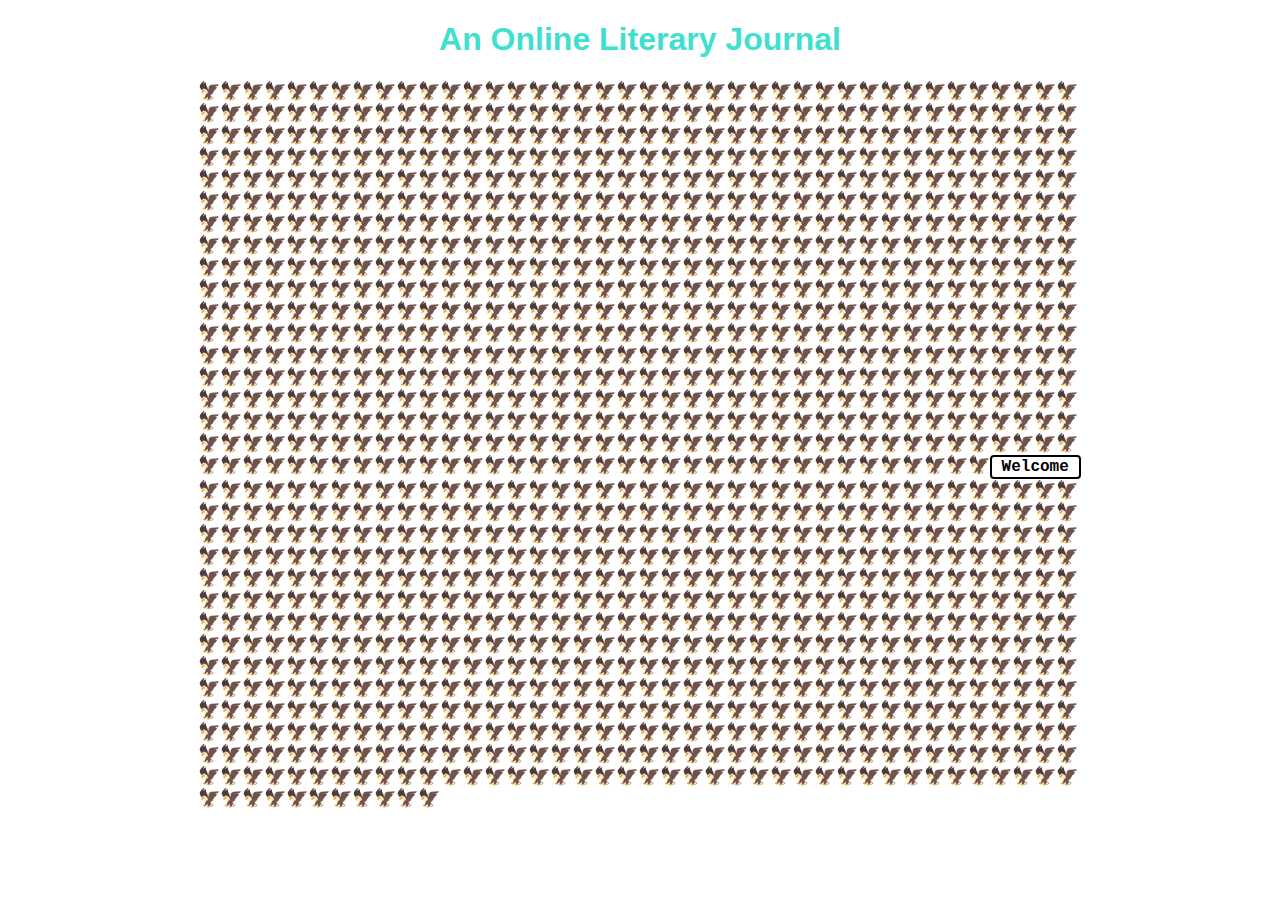
==== index.html @ c566d262 "first commit" ====
<!DOCTYPE html>
<html lang="en">
<head>
    <meta charset="UTF-8">
    <meta http-equiv="X-UA-Compatible" content="IE=edge">
    <meta name="viewport" content="width=device-width, initial-scale=1.0">
    <title>Literally</title>
    <link rel="stylesheet" href="style.css">
    
</head>
<body>
    <h1 class="Home_heading">An Online Literary Journal</h1>
    
    <div container="flex1">
        <div id="spirit"><p>🦅🦅🦅🦅🦅🦅🦅🦅🦅🦅🦅🦅🦅🦅🦅🦅🦅🦅🦅🦅🦅🦅🦅🦅🦅🦅🦅🦅🦅🦅🦅🦅🦅🦅🦅🦅🦅🦅🦅🦅🦅🦅🦅🦅🦅🦅🦅🦅🦅🦅🦅🦅🦅🦅🦅🦅🦅🦅🦅🦅🦅🦅🦅🦅🦅🦅🦅🦅🦅🦅🦅🦅🦅🦅🦅🦅🦅🦅🦅🦅🦅🦅🦅🦅🦅🦅🦅🦅🦅🦅🦅🦅🦅🦅🦅🦅🦅🦅🦅🦅🦅🦅🦅🦅🦅🦅🦅🦅🦅🦅🦅🦅🦅🦅🦅🦅🦅🦅🦅🦅🦅🦅🦅🦅🦅🦅🦅🦅🦅🦅🦅🦅🦅🦅🦅🦅🦅🦅🦅🦅🦅🦅🦅🦅🦅🦅🦅🦅🦅🦅🦅🦅🦅🦅🦅🦅🦅🦅🦅🦅🦅🦅🦅🦅🦅🦅🦅🦅🦅🦅🦅🦅🦅🦅🦅🦅🦅🦅🦅🦅🦅🦅🦅🦅🦅🦅🦅🦅🦅🦅🦅🦅🦅🦅🦅🦅🦅🦅🦅🦅🦅🦅🦅🦅🦅🦅🦅🦅🦅🦅🦅🦅🦅🦅🦅🦅🦅🦅🦅🦅🦅🦅🦅🦅🦅🦅🦅🦅🦅🦅🦅🦅🦅🦅🦅🦅🦅🦅🦅🦅🦅🦅🦅🦅🦅🦅🦅🦅🦅🦅🦅🦅🦅🦅🦅🦅🦅🦅🦅🦅🦅🦅🦅🦅🦅🦅🦅🦅🦅🦅🦅🦅🦅🦅🦅🦅🦅🦅🦅🦅🦅🦅🦅🦅🦅🦅🦅🦅🦅🦅🦅🦅🦅🦅🦅🦅🦅🦅🦅🦅🦅🦅🦅🦅🦅🦅🦅🦅🦅🦅🦅🦅🦅🦅🦅🦅🦅🦅🦅🦅🦅🦅🦅🦅🦅🦅🦅🦅🦅🦅🦅🦅🦅🦅🦅🦅🦅🦅🦅🦅🦅🦅🦅🦅🦅🦅🦅🦅🦅🦅🦅🦅🦅🦅🦅🦅🦅🦅🦅🦅🦅🦅🦅🦅🦅🦅🦅🦅🦅🦅🦅🦅🦅🦅🦅🦅🦅🦅🦅🦅🦅🦅🦅🦅🦅🦅🦅🦅🦅🦅🦅🦅🦅🦅🦅🦅🦅🦅🦅🦅🦅🦅🦅🦅🦅🦅🦅🦅🦅🦅🦅🦅🦅🦅🦅🦅🦅🦅🦅🦅🦅🦅🦅🦅🦅🦅🦅🦅🦅🦅🦅🦅🦅🦅🦅🦅🦅🦅🦅🦅🦅🦅🦅🦅🦅🦅🦅🦅🦅🦅🦅🦅🦅🦅🦅🦅🦅🦅🦅🦅🦅🦅🦅🦅🦅🦅🦅🦅🦅🦅🦅🦅🦅🦅🦅🦅🦅🦅🦅🦅🦅🦅🦅🦅🦅🦅🦅🦅🦅🦅🦅🦅🦅🦅🦅🦅🦅🦅🦅🦅🦅🦅🦅🦅🦅🦅🦅🦅🦅🦅🦅🦅🦅🦅🦅🦅🦅🦅🦅🦅🦅🦅🦅🦅🦅🦅🦅🦅🦅🦅🦅🦅🦅🦅🦅🦅🦅🦅🦅🦅🦅🦅🦅🦅🦅🦅🦅🦅🦅🦅🦅🦅🦅🦅🦅🦅🦅🦅🦅🦅🦅🦅🦅🦅🦅🦅🦅🦅🦅🦅🦅🦅🦅🦅🦅🦅🦅🦅🦅🦅🦅🦅🦅🦅🦅🦅🦅🦅🦅🦅🦅🦅🦅🦅🦅🦅🦅🦅🦅🦅🦅🦅🦅🦅🦅🦅🦅🦅🦅🦅🦅🦅🦅🦅🦅🦅🦅🦅🦅🦅🦅🦅🦅🦅🦅🦅🦅🦅🦅🦅🦅🦅🦅🦅🦅🦅🦅🦅🦅🦅🦅🦅🦅🦅🦅🦅🦅🦅🦅🦅🦅🦅🦅🦅🦅🦅🦅🦅🦅🦅🦅🦅🦅🦅🦅🦅🦅🦅🦅🦅🦅🦅🦅🦅🦅🦅🦅🦅🦅🦅🦅🦅🦅🦅🦅🦅🦅🦅🦅🦅🦅🦅🦅🦅🦅🦅🦅🦅🦅🦅🦅🦅🦅🦅🦅🦅🦅🦅🦅🦅🦅🦅🦅🦅🦅🦅<button id="button1" onclick="promptMe()">Welcome</button>🦅🦅🦅🦅🦅🦅🦅🦅🦅🦅🦅🦅🦅🦅🦅🦅🦅🦅🦅🦅🦅🦅🦅🦅🦅🦅🦅🦅🦅🦅🦅🦅🦅🦅🦅🦅🦅🦅🦅🦅🦅🦅🦅🦅🦅🦅🦅🦅🦅🦅🦅🦅🦅🦅🦅🦅🦅🦅🦅🦅🦅🦅🦅🦅🦅🦅🦅🦅🦅🦅🦅🦅🦅🦅🦅🦅🦅🦅🦅🦅🦅🦅🦅🦅🦅🦅🦅🦅🦅🦅🦅🦅🦅🦅🦅🦅🦅🦅🦅🦅🦅🦅🦅🦅🦅🦅🦅🦅🦅🦅🦅🦅🦅🦅🦅🦅🦅🦅🦅🦅🦅🦅🦅🦅🦅🦅🦅🦅🦅🦅🦅🦅🦅🦅🦅🦅🦅🦅🦅🦅🦅🦅🦅🦅🦅🦅🦅🦅🦅🦅🦅🦅🦅🦅🦅🦅🦅🦅🦅🦅🦅🦅🦅🦅🦅🦅🦅🦅🦅🦅🦅🦅🦅🦅🦅🦅🦅🦅🦅🦅🦅🦅🦅🦅🦅🦅🦅🦅🦅🦅🦅🦅🦅🦅🦅🦅🦅🦅🦅🦅🦅🦅🦅🦅🦅🦅🦅🦅🦅🦅🦅🦅🦅🦅🦅🦅🦅🦅🦅🦅🦅🦅🦅🦅🦅🦅🦅🦅🦅🦅🦅🦅🦅🦅🦅🦅🦅🦅🦅🦅🦅🦅🦅🦅🦅🦅🦅🦅🦅🦅🦅🦅🦅🦅🦅🦅🦅🦅🦅🦅🦅🦅🦅🦅🦅🦅🦅🦅🦅🦅🦅🦅🦅🦅🦅🦅🦅🦅🦅🦅🦅🦅🦅🦅🦅🦅🦅🦅🦅🦅🦅🦅🦅🦅🦅🦅🦅🦅🦅🦅🦅🦅🦅🦅🦅🦅🦅🦅🦅🦅🦅🦅🦅🦅🦅🦅🦅🦅🦅🦅🦅🦅🦅🦅🦅🦅🦅🦅🦅🦅🦅🦅🦅🦅🦅🦅🦅🦅🦅🦅🦅🦅🦅🦅🦅🦅🦅🦅🦅🦅🦅🦅🦅🦅🦅🦅🦅🦅🦅🦅🦅🦅🦅🦅🦅🦅🦅🦅🦅🦅🦅🦅🦅🦅🦅🦅🦅🦅🦅🦅🦅🦅🦅🦅🦅🦅🦅🦅🦅🦅🦅🦅🦅🦅🦅🦅🦅🦅🦅🦅🦅🦅🦅🦅🦅🦅🦅🦅🦅🦅🦅🦅🦅🦅🦅🦅🦅🦅🦅🦅🦅🦅🦅🦅🦅🦅🦅🦅🦅🦅🦅🦅🦅🦅🦅🦅🦅🦅🦅🦅🦅🦅🦅🦅🦅🦅🦅🦅🦅🦅🦅🦅🦅🦅🦅🦅🦅🦅🦅🦅🦅🦅🦅🦅🦅🦅🦅🦅🦅🦅🦅🦅🦅🦅🦅🦅🦅🦅🦅🦅🦅🦅🦅🦅🦅🦅🦅🦅🦅🦅🦅🦅🦅🦅🦅🦅🦅🦅🦅🦅🦅🦅🦅🦅🦅🦅🦅🦅🦅🦅🦅🦅🦅🦅🦅🦅🦅🦅🦅🦅🦅🦅🦅🦅🦅🦅🦅🦅🦅🦅🦅🦅🦅🦅🦅🦅🦅🦅🦅🦅🦅🦅🦅🦅🦅🦅🦅🦅🦅🦅🦅🦅🦅🦅🦅🦅🦅🦅🦅🦅🦅🦅🦅🦅🦅🦅🦅🦅🦅🦅🦅</p></div>
    </div>


    <script src="script.js"></script>
</body>
</html>
---- style.css ----
.flex1 {
   


}

h2 {
    color: turquoise;
    text-align: center;
    font-family: Helvetica, Arial, sans-serif;
    font-weight: 700;
    padding-right: 10px;
}

p {
    text-align: left;
    font-family: Helvetica, Arial, sans-serif;
    margin-left: 15%;
    margin-right: 15%;
    font-size: large;
}

#button1 {
    background-color: white;
    font-family: 'Courier New', Courier, monospace;
    color: turquoise(43, 42, 42);
    font-weight: 700;
    font-size: medium;
    border: none;
    border-radius: 4px;
    padding: 1px 10px;
    text-decoration: none;
    cursor: pointer;
    border: 2px solid black;
    transition-duration: 0.4s;
    
    
}

#button1:hover {
    background-color: turquoise;
    color: white;

}

.home {
    text-align: center;
    padding-top: 5px;
}

.Home_heading {
    color: turquoise;
    text-align: center;
    font-family: Helvetica, Arial, sans-serif;
    font-weight: 700;
    font-size: xx-large;
}
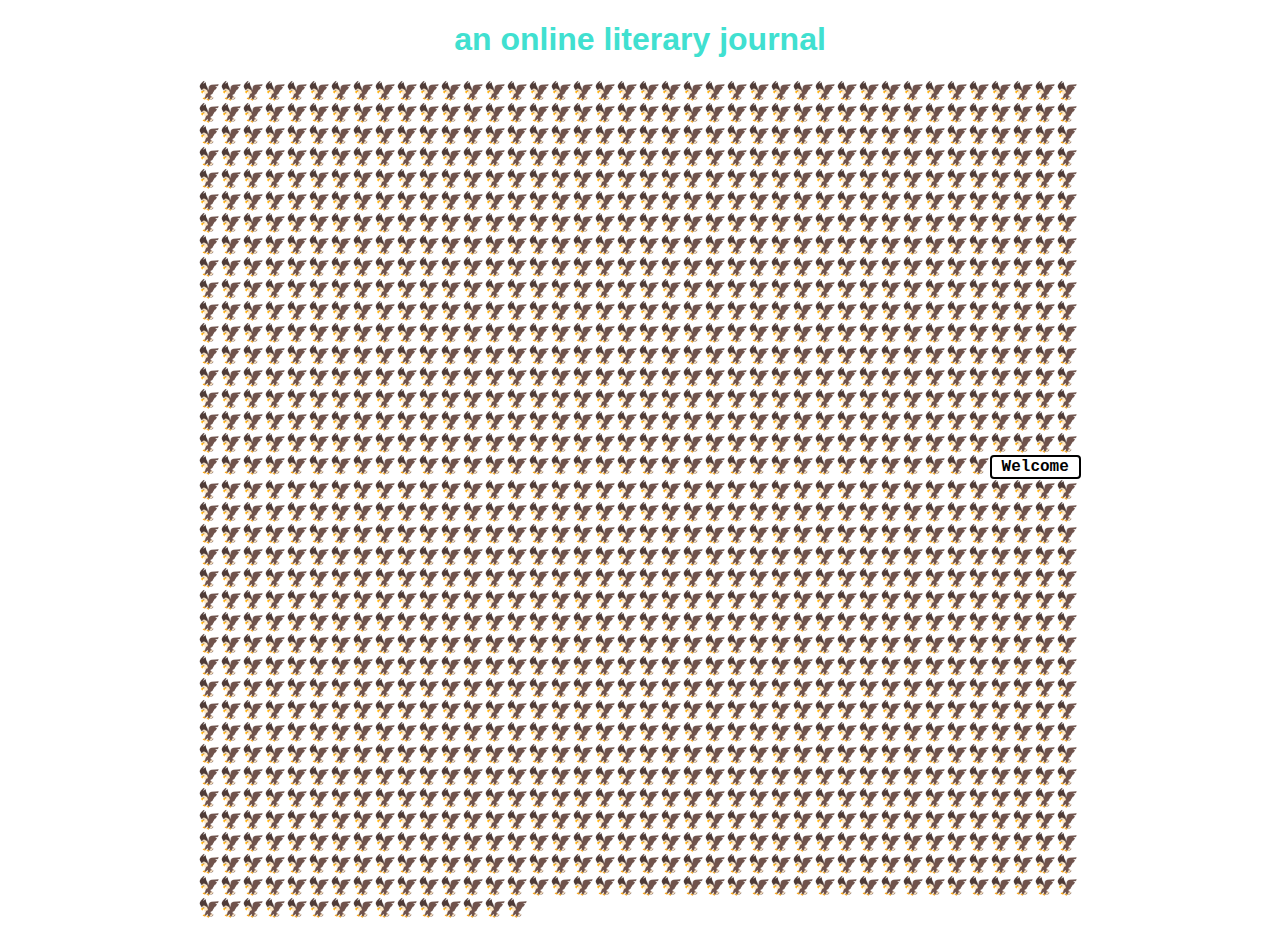
==== commit 947ae2bf: "fixing yes answer in prompt" ====
--- a/index.html
+++ b/index.html
@@ -4,17 +4,16 @@
     <meta charset="UTF-8">
     <meta http-equiv="X-UA-Compatible" content="IE=edge">
     <meta name="viewport" content="width=device-width, initial-scale=1.0">
-    <title>Literally</title>
+    <title>online literature</title>
     <link rel="stylesheet" href="style.css">
     
 </head>
 <body>
-    <h1 class="Home_heading">An Online Literary Journal</h1>
+    <h1 class="Home_heading">an online literary journal</h1>
     
     <div container="flex1">
-        <div id="spirit"><p>🦅🦅🦅🦅🦅🦅🦅🦅🦅🦅🦅🦅🦅🦅🦅🦅🦅🦅🦅🦅🦅🦅🦅🦅🦅🦅🦅🦅🦅🦅🦅🦅🦅🦅🦅🦅🦅🦅🦅🦅🦅🦅🦅🦅🦅🦅🦅🦅🦅🦅🦅🦅🦅🦅🦅🦅🦅🦅🦅🦅🦅🦅🦅🦅🦅🦅🦅🦅🦅🦅🦅🦅🦅🦅🦅🦅🦅🦅🦅🦅🦅🦅🦅🦅🦅🦅🦅🦅🦅🦅🦅🦅🦅🦅🦅🦅🦅🦅🦅🦅🦅🦅🦅🦅🦅🦅🦅🦅🦅🦅🦅🦅🦅🦅🦅🦅🦅🦅🦅🦅🦅🦅🦅🦅🦅🦅🦅🦅🦅🦅🦅🦅🦅🦅🦅🦅🦅🦅🦅🦅🦅🦅🦅🦅🦅🦅🦅🦅🦅🦅🦅🦅🦅🦅🦅🦅🦅🦅🦅🦅🦅🦅🦅🦅🦅🦅🦅🦅🦅🦅🦅🦅🦅🦅🦅🦅🦅🦅🦅🦅🦅🦅🦅🦅🦅🦅🦅🦅🦅🦅🦅🦅🦅🦅🦅🦅🦅🦅🦅🦅🦅🦅🦅🦅🦅🦅🦅🦅🦅🦅🦅🦅🦅🦅🦅🦅🦅🦅🦅🦅🦅🦅🦅🦅🦅🦅🦅🦅🦅🦅🦅🦅🦅🦅🦅🦅🦅🦅🦅🦅🦅🦅🦅🦅🦅🦅🦅🦅🦅🦅🦅🦅🦅🦅🦅🦅🦅🦅🦅🦅🦅🦅🦅🦅🦅🦅🦅🦅🦅🦅🦅🦅🦅🦅🦅🦅🦅🦅🦅🦅🦅🦅🦅🦅🦅🦅🦅🦅🦅🦅🦅🦅🦅🦅🦅🦅🦅🦅🦅🦅🦅🦅🦅🦅🦅🦅🦅🦅🦅🦅🦅🦅🦅🦅🦅🦅🦅🦅🦅🦅🦅🦅🦅🦅🦅🦅🦅🦅🦅🦅🦅🦅🦅🦅🦅🦅🦅🦅🦅🦅🦅🦅🦅🦅🦅🦅🦅🦅🦅🦅🦅🦅🦅🦅🦅🦅🦅🦅🦅🦅🦅🦅🦅🦅🦅🦅🦅🦅🦅🦅🦅🦅🦅🦅🦅🦅🦅🦅🦅🦅🦅🦅🦅🦅🦅🦅🦅🦅🦅🦅🦅🦅🦅🦅🦅🦅🦅🦅🦅🦅🦅🦅🦅🦅🦅🦅🦅🦅🦅🦅🦅🦅🦅🦅🦅🦅🦅🦅🦅🦅🦅🦅🦅🦅🦅🦅🦅🦅🦅🦅🦅🦅🦅🦅🦅🦅🦅🦅🦅🦅🦅🦅🦅🦅🦅🦅🦅🦅🦅🦅🦅🦅🦅🦅🦅🦅🦅🦅🦅🦅🦅🦅🦅🦅🦅🦅🦅🦅🦅🦅🦅🦅🦅🦅🦅🦅🦅🦅🦅🦅🦅🦅🦅🦅🦅🦅🦅🦅🦅🦅🦅🦅🦅🦅🦅🦅🦅🦅🦅🦅🦅🦅🦅🦅🦅🦅🦅🦅🦅🦅🦅🦅🦅🦅🦅🦅🦅🦅🦅🦅🦅🦅🦅🦅🦅🦅🦅🦅🦅🦅🦅🦅🦅🦅🦅🦅🦅🦅🦅🦅🦅🦅🦅🦅🦅🦅🦅🦅🦅🦅🦅🦅🦅🦅🦅🦅🦅🦅🦅🦅🦅🦅🦅🦅🦅🦅🦅🦅🦅🦅🦅🦅🦅🦅🦅🦅🦅🦅🦅🦅🦅🦅🦅🦅🦅🦅🦅🦅🦅🦅🦅🦅🦅🦅🦅🦅🦅🦅🦅🦅🦅🦅🦅🦅🦅🦅🦅🦅🦅🦅🦅🦅🦅🦅🦅🦅🦅🦅🦅🦅🦅🦅🦅🦅🦅🦅🦅🦅🦅🦅🦅🦅🦅🦅🦅🦅🦅🦅🦅🦅🦅🦅🦅🦅🦅🦅🦅🦅🦅🦅🦅🦅🦅🦅🦅🦅🦅🦅🦅🦅🦅🦅🦅🦅🦅🦅🦅🦅🦅🦅🦅🦅🦅🦅🦅🦅🦅🦅🦅🦅🦅🦅🦅🦅🦅🦅🦅🦅🦅🦅🦅🦅🦅🦅🦅🦅🦅🦅🦅🦅🦅🦅🦅🦅🦅🦅🦅🦅🦅🦅🦅🦅🦅🦅🦅🦅<button id="button1" onclick="promptMe()">Welcome</button>🦅🦅🦅🦅🦅🦅🦅🦅🦅🦅🦅🦅🦅🦅🦅🦅🦅🦅🦅🦅🦅🦅🦅🦅🦅🦅🦅🦅🦅🦅🦅🦅🦅🦅🦅🦅🦅🦅🦅🦅🦅🦅🦅🦅🦅🦅🦅🦅🦅🦅🦅🦅🦅🦅🦅🦅🦅🦅🦅🦅🦅🦅🦅🦅🦅🦅🦅🦅🦅🦅🦅🦅🦅🦅🦅🦅🦅🦅🦅🦅🦅🦅🦅🦅🦅🦅🦅🦅🦅🦅🦅🦅🦅🦅🦅🦅🦅🦅🦅🦅🦅🦅🦅🦅🦅🦅🦅🦅🦅🦅🦅🦅🦅🦅🦅🦅🦅🦅🦅🦅🦅🦅🦅🦅🦅🦅🦅🦅🦅🦅🦅🦅🦅🦅🦅🦅🦅🦅🦅🦅🦅🦅🦅🦅🦅🦅🦅🦅🦅🦅🦅🦅🦅🦅🦅🦅🦅🦅🦅🦅🦅🦅🦅🦅🦅🦅🦅🦅🦅🦅🦅🦅🦅🦅🦅🦅🦅🦅🦅🦅🦅🦅🦅🦅🦅🦅🦅🦅🦅🦅🦅🦅🦅🦅🦅🦅🦅🦅🦅🦅🦅🦅🦅🦅🦅🦅🦅🦅🦅🦅🦅🦅🦅🦅🦅🦅🦅🦅🦅🦅🦅🦅🦅🦅🦅🦅🦅🦅🦅🦅🦅🦅🦅🦅🦅🦅🦅🦅🦅🦅🦅🦅🦅🦅🦅🦅🦅🦅🦅🦅🦅🦅🦅🦅🦅🦅🦅🦅🦅🦅🦅🦅🦅🦅🦅🦅🦅🦅🦅🦅🦅🦅🦅🦅🦅🦅🦅🦅🦅🦅🦅🦅🦅🦅🦅🦅🦅🦅🦅🦅🦅🦅🦅🦅🦅🦅🦅🦅🦅🦅🦅🦅🦅🦅🦅🦅🦅🦅🦅🦅🦅🦅🦅🦅🦅🦅🦅🦅🦅🦅🦅🦅🦅🦅🦅🦅🦅🦅🦅🦅🦅🦅🦅🦅🦅🦅🦅🦅🦅🦅🦅🦅🦅🦅🦅🦅🦅🦅🦅🦅🦅🦅🦅🦅🦅🦅🦅🦅🦅🦅🦅🦅🦅🦅🦅🦅🦅🦅🦅🦅🦅🦅🦅🦅🦅🦅🦅🦅🦅🦅🦅🦅🦅🦅🦅🦅🦅🦅🦅🦅🦅🦅🦅🦅🦅🦅🦅🦅🦅🦅🦅🦅🦅🦅🦅🦅🦅🦅🦅🦅🦅🦅🦅🦅🦅🦅🦅🦅🦅🦅🦅🦅🦅🦅🦅🦅🦅🦅🦅🦅🦅🦅🦅🦅🦅🦅🦅🦅🦅🦅🦅🦅🦅🦅🦅🦅🦅🦅🦅🦅🦅🦅🦅🦅🦅🦅🦅🦅🦅🦅🦅🦅🦅🦅🦅🦅🦅🦅🦅🦅🦅🦅🦅🦅🦅🦅🦅🦅🦅🦅🦅🦅🦅🦅🦅🦅🦅🦅🦅🦅🦅🦅🦅🦅🦅🦅🦅🦅🦅🦅🦅🦅🦅🦅🦅🦅🦅🦅🦅🦅🦅🦅🦅🦅🦅🦅🦅🦅🦅🦅🦅🦅🦅🦅🦅🦅🦅🦅🦅🦅🦅🦅🦅🦅🦅🦅🦅🦅🦅🦅🦅🦅🦅🦅🦅🦅🦅🦅🦅🦅🦅🦅🦅🦅🦅🦅🦅🦅🦅🦅🦅🦅🦅🦅🦅🦅🦅🦅🦅🦅🦅</p></div>
+        <div id="spirit"><p>🦅🦅🦅🦅🦅🦅🦅🦅🦅🦅🦅🦅🦅🦅🦅🦅🦅🦅🦅🦅🦅🦅🦅🦅🦅🦅🦅🦅🦅🦅🦅🦅🦅🦅🦅🦅🦅🦅🦅🦅🦅🦅🦅🦅🦅🦅🦅🦅🦅🦅🦅🦅🦅🦅🦅🦅🦅🦅🦅🦅🦅🦅🦅🦅🦅🦅🦅🦅🦅🦅🦅🦅🦅🦅🦅🦅🦅🦅🦅🦅🦅🦅🦅🦅🦅🦅🦅🦅🦅🦅🦅🦅🦅🦅🦅🦅🦅🦅🦅🦅🦅🦅🦅🦅🦅🦅🦅🦅🦅🦅🦅🦅🦅🦅🦅🦅🦅🦅🦅🦅🦅🦅🦅🦅🦅🦅🦅🦅🦅🦅🦅🦅🦅🦅🦅🦅🦅🦅🦅🦅🦅🦅🦅🦅🦅🦅🦅🦅🦅🦅🦅🦅🦅🦅🦅🦅🦅🦅🦅🦅🦅🦅🦅🦅🦅🦅🦅🦅🦅🦅🦅🦅🦅🦅🦅🦅🦅🦅🦅🦅🦅🦅🦅🦅🦅🦅🦅🦅🦅🦅🦅🦅🦅🦅🦅🦅🦅🦅🦅🦅🦅🦅🦅🦅🦅🦅🦅🦅🦅🦅🦅🦅🦅🦅🦅🦅🦅🦅🦅🦅🦅🦅🦅🦅🦅🦅🦅🦅🦅🦅🦅🦅🦅🦅🦅🦅🦅🦅🦅🦅🦅🦅🦅🦅🦅🦅🦅🦅🦅🦅🦅🦅🦅🦅🦅🦅🦅🦅🦅🦅🦅🦅🦅🦅🦅🦅🦅🦅🦅🦅🦅🦅🦅🦅🦅🦅🦅🦅🦅🦅🦅🦅🦅🦅🦅🦅🦅🦅🦅🦅🦅🦅🦅🦅🦅🦅🦅🦅🦅🦅🦅🦅🦅🦅🦅🦅🦅🦅🦅🦅🦅🦅🦅🦅🦅🦅🦅🦅🦅🦅🦅🦅🦅🦅🦅🦅🦅🦅🦅🦅🦅🦅🦅🦅🦅🦅🦅🦅🦅🦅🦅🦅🦅🦅🦅🦅🦅🦅🦅🦅🦅🦅🦅🦅🦅🦅🦅🦅🦅🦅🦅🦅🦅🦅🦅🦅🦅🦅🦅🦅🦅🦅🦅🦅🦅🦅🦅🦅🦅🦅🦅🦅🦅🦅🦅🦅🦅🦅🦅🦅🦅🦅🦅🦅🦅🦅🦅🦅🦅🦅🦅🦅🦅🦅🦅🦅🦅🦅🦅🦅🦅🦅🦅🦅🦅🦅🦅🦅🦅🦅🦅🦅🦅🦅🦅🦅🦅🦅🦅🦅🦅🦅🦅🦅🦅🦅🦅🦅🦅🦅🦅🦅🦅🦅🦅🦅🦅🦅🦅🦅🦅🦅🦅🦅🦅🦅🦅🦅🦅🦅🦅🦅🦅🦅🦅🦅🦅🦅🦅🦅🦅🦅🦅🦅🦅🦅🦅🦅🦅🦅🦅🦅🦅🦅🦅🦅🦅🦅🦅🦅🦅🦅🦅🦅🦅🦅🦅🦅🦅🦅🦅🦅🦅🦅🦅🦅🦅🦅🦅🦅🦅🦅🦅🦅🦅🦅🦅🦅🦅🦅🦅🦅🦅🦅🦅🦅🦅🦅🦅🦅🦅🦅🦅🦅🦅🦅🦅🦅🦅🦅🦅🦅🦅🦅🦅🦅🦅🦅🦅🦅🦅🦅🦅🦅🦅🦅🦅🦅🦅🦅🦅🦅🦅🦅🦅🦅🦅🦅🦅🦅🦅🦅🦅🦅🦅🦅🦅🦅🦅🦅🦅🦅🦅🦅🦅🦅🦅🦅🦅🦅🦅🦅🦅🦅🦅🦅🦅🦅🦅🦅🦅🦅🦅🦅🦅🦅🦅🦅🦅🦅🦅🦅🦅🦅🦅🦅🦅🦅🦅🦅🦅🦅🦅🦅🦅🦅🦅🦅🦅🦅🦅🦅🦅🦅🦅🦅🦅🦅🦅🦅🦅🦅🦅🦅🦅🦅🦅🦅🦅🦅🦅🦅🦅🦅🦅🦅🦅🦅🦅🦅🦅🦅🦅🦅🦅🦅🦅🦅🦅🦅🦅🦅🦅🦅🦅🦅🦅🦅🦅🦅🦅🦅🦅🦅🦅🦅🦅🦅🦅🦅🦅🦅🦅🦅🦅🦅🦅🦅🦅🦅🦅🦅🦅🦅🦅🦅🦅🦅🦅🦅🦅🦅🦅🦅🦅🦅<button id="button1" onclick="promptMe()">Welcome</button>🦅🦅🦅🦅🦅🦅🦅🦅🦅🦅🦅🦅🦅🦅🦅🦅🦅🦅🦅🦅🦅🦅🦅🦅🦅🦅🦅🦅🦅🦅🦅🦅🦅🦅🦅🦅🦅🦅🦅🦅🦅🦅🦅🦅🦅🦅🦅🦅🦅🦅🦅🦅🦅🦅🦅🦅🦅🦅🦅🦅🦅🦅🦅🦅🦅🦅🦅🦅🦅🦅🦅🦅🦅🦅🦅🦅🦅🦅🦅🦅🦅🦅🦅🦅🦅🦅🦅🦅🦅🦅🦅🦅🦅🦅🦅🦅🦅🦅🦅🦅🦅🦅🦅🦅🦅🦅🦅🦅🦅🦅🦅🦅🦅🦅🦅🦅🦅🦅🦅🦅🦅🦅🦅🦅🦅🦅🦅🦅🦅🦅🦅🦅🦅🦅🦅🦅🦅🦅🦅🦅🦅🦅🦅🦅🦅🦅🦅🦅🦅🦅🦅🦅🦅🦅🦅🦅🦅🦅🦅🦅🦅🦅🦅🦅🦅🦅🦅🦅🦅🦅🦅🦅🦅🦅🦅🦅🦅🦅🦅🦅🦅🦅🦅🦅🦅🦅🦅🦅🦅🦅🦅🦅🦅🦅🦅🦅🦅🦅🦅🦅🦅🦅🦅🦅🦅🦅🦅🦅🦅🦅🦅🦅🦅🦅🦅🦅🦅🦅🦅🦅🦅🦅🦅🦅🦅🦅🦅🦅🦅🦅🦅🦅🦅🦅🦅🦅🦅🦅🦅🦅🦅🦅🦅🦅🦅🦅🦅🦅🦅🦅🦅🦅🦅🦅🦅🦅🦅🦅🦅🦅🦅🦅🦅🦅🦅🦅🦅🦅🦅🦅🦅🦅🦅🦅🦅🦅🦅🦅🦅🦅🦅🦅🦅🦅🦅🦅🦅🦅🦅🦅🦅🦅🦅🦅🦅🦅🦅🦅🦅🦅🦅🦅🦅🦅🦅🦅🦅🦅🦅🦅🦅🦅🦅🦅🦅🦅🦅🦅🦅🦅🦅🦅🦅🦅🦅🦅🦅🦅🦅🦅🦅🦅🦅🦅🦅🦅🦅🦅🦅🦅🦅🦅🦅🦅🦅🦅🦅🦅🦅🦅🦅🦅🦅🦅🦅🦅🦅🦅🦅🦅🦅🦅🦅🦅🦅🦅🦅🦅🦅🦅🦅🦅🦅🦅🦅🦅🦅🦅🦅🦅🦅🦅🦅🦅🦅🦅🦅🦅🦅🦅🦅🦅🦅🦅🦅🦅🦅🦅🦅🦅🦅🦅🦅🦅🦅🦅🦅🦅🦅🦅🦅🦅🦅🦅🦅🦅🦅🦅🦅🦅🦅🦅🦅🦅🦅🦅🦅🦅🦅🦅🦅🦅🦅🦅🦅🦅🦅🦅🦅🦅🦅🦅🦅🦅🦅🦅🦅🦅🦅🦅🦅🦅🦅🦅🦅🦅🦅🦅🦅🦅🦅🦅🦅🦅🦅🦅🦅🦅🦅🦅🦅🦅🦅🦅🦅🦅🦅🦅🦅🦅🦅🦅🦅🦅🦅🦅🦅🦅🦅🦅🦅🦅🦅🦅🦅🦅🦅🦅🦅🦅🦅🦅🦅🦅🦅🦅🦅🦅🦅🦅🦅🦅🦅🦅🦅🦅🦅🦅🦅🦅🦅🦅🦅🦅🦅🦅🦅🦅🦅🦅🦅🦅🦅🦅🦅🦅🦅🦅🦅🦅🦅🦅🦅🦅🦅🦅🦅🦅🦅🦅🦅🦅🦅🦅🦅🦅🦅🦅🦅🦅🦅🦅🦅🦅🦅🦅🦅🦅🦅🦅🦅🦅🦅🦅🦅🦅🦅🦅🦅🦅🦅🦅🦅🦅🦅🦅🦅🦅🦅🦅🦅🦅🦅🦅🦅🦅🦅🦅🦅🦅🦅🦅🦅🦅🦅🦅🦅🦅🦅🦅🦅🦅🦅🦅🦅🦅🦅🦅🦅🦅🦅🦅🦅🦅🦅🦅🦅🦅🦅🦅🦅🦅🦅🦅🦅🦅🦅🦅🦅🦅🦅🦅🦅🦅🦅🦅🦅🦅🦅🦅🦅🦅🦅🦅🦅🦅🦅🦅🦅🦅🦅🦅🦅🦅🦅🦅🦅🦅🦅🦅🦅🦅🦅🦅🦅🦅🦅🦅🦅🦅🦅🦅🦅🦅🦅🦅🦅🦅🦅🦅🦅🦅🦅🦅🦅🦅🦅🦅🦅🦅🦅🦅🦅🦅🦅🦅🦅🦅🦅🦅🦅🦅🦅🦅🦅🦅🦅🦅🦅🦅🦅🦅🦅🦅🦅🦅🦅🦅🦅🦅🦅🦅🦅🦅🦅🦅🦅🦅🦅🦅🦅🦅🦅🦅🦅🦅🦅🦅🦅🦅🦅🦅🦅🦅🦅🦅🦅🦅🦅🦅🦅🦅🦅🦅🦅🦅🦅🦅🦅🦅🦅🦅🦅🦅🦅</p></div>
     </div>
-
 
     <script src="script.js"></script>
 </body>
--- a/style.css
+++ b/style.css
@@ -1,8 +1,4 @@
-.flex1 {
-   
 
-
-}
 
 h2 {
     color: turquoise;
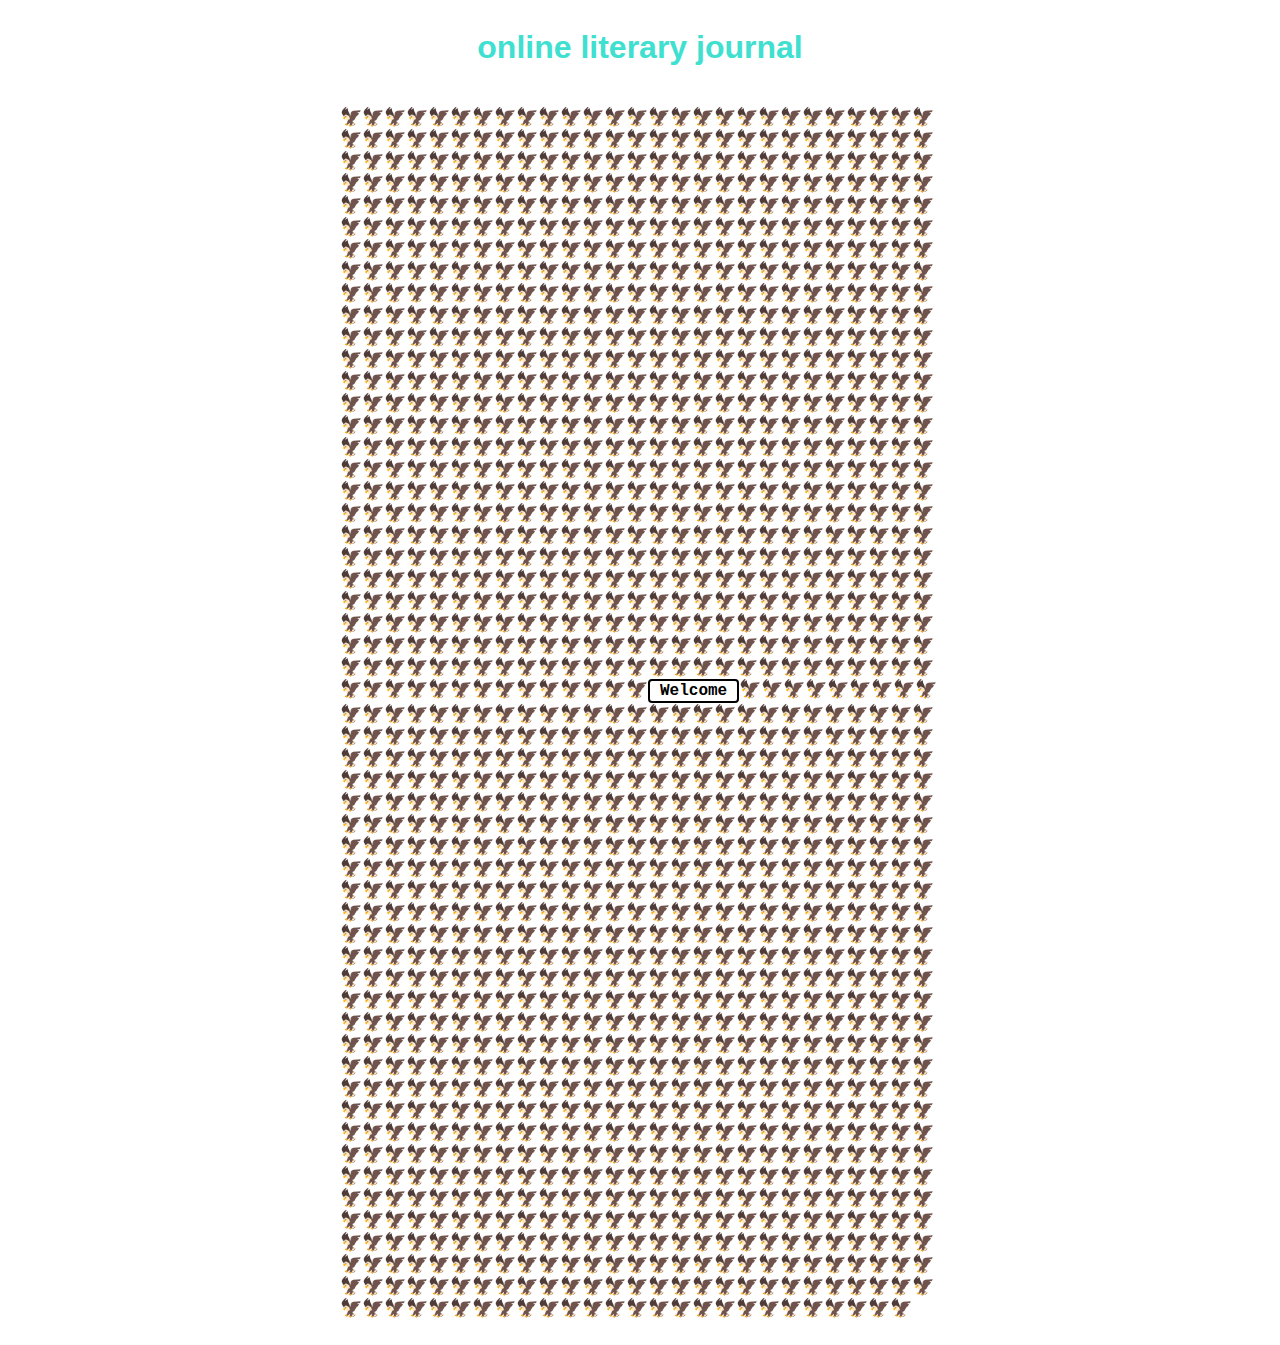
==== commit 23ad91d4: "adding width to text body" ====
--- a/index.html
+++ b/index.html
@@ -1,20 +1,28 @@
 <!DOCTYPE html>
 <html lang="en">
+
 <head>
     <meta charset="UTF-8">
     <meta http-equiv="X-UA-Compatible" content="IE=edge">
     <meta name="viewport" content="width=device-width, initial-scale=1.0">
     <title>online literature</title>
     <link rel="stylesheet" href="style.css">
-    
+
 </head>
+
 <body>
-    <h1 class="Home_heading">an online literary journal</h1>
-    
+    <h1 class="Home_heading">online literary journal</h1>
+
     <div container="flex1">
-        <div id="spirit"><p>🦅🦅🦅🦅🦅🦅🦅🦅🦅🦅🦅🦅🦅🦅🦅🦅🦅🦅🦅🦅🦅🦅🦅🦅🦅🦅🦅🦅🦅🦅🦅🦅🦅🦅🦅🦅🦅🦅🦅🦅🦅🦅🦅🦅🦅🦅🦅🦅🦅🦅🦅🦅🦅🦅🦅🦅🦅🦅🦅🦅🦅🦅🦅🦅🦅🦅🦅🦅🦅🦅🦅🦅🦅🦅🦅🦅🦅🦅🦅🦅🦅🦅🦅🦅🦅🦅🦅🦅🦅🦅🦅🦅🦅🦅🦅🦅🦅🦅🦅🦅🦅🦅🦅🦅🦅🦅🦅🦅🦅🦅🦅🦅🦅🦅🦅🦅🦅🦅🦅🦅🦅🦅🦅🦅🦅🦅🦅🦅🦅🦅🦅🦅🦅🦅🦅🦅🦅🦅🦅🦅🦅🦅🦅🦅🦅🦅🦅🦅🦅🦅🦅🦅🦅🦅🦅🦅🦅🦅🦅🦅🦅🦅🦅🦅🦅🦅🦅🦅🦅🦅🦅🦅🦅🦅🦅🦅🦅🦅🦅🦅🦅🦅🦅🦅🦅🦅🦅🦅🦅🦅🦅🦅🦅🦅🦅🦅🦅🦅🦅🦅🦅🦅🦅🦅🦅🦅🦅🦅🦅🦅🦅🦅🦅🦅🦅🦅🦅🦅🦅🦅🦅🦅🦅🦅🦅🦅🦅🦅🦅🦅🦅🦅🦅🦅🦅🦅🦅🦅🦅🦅🦅🦅🦅🦅🦅🦅🦅🦅🦅🦅🦅🦅🦅🦅🦅🦅🦅🦅🦅🦅🦅🦅🦅🦅🦅🦅🦅🦅🦅🦅🦅🦅🦅🦅🦅🦅🦅🦅🦅🦅🦅🦅🦅🦅🦅🦅🦅🦅🦅🦅🦅🦅🦅🦅🦅🦅🦅🦅🦅🦅🦅🦅🦅🦅🦅🦅🦅🦅🦅🦅🦅🦅🦅🦅🦅🦅🦅🦅🦅🦅🦅🦅🦅🦅🦅🦅🦅🦅🦅🦅🦅🦅🦅🦅🦅🦅🦅🦅🦅🦅🦅🦅🦅🦅🦅🦅🦅🦅🦅🦅🦅🦅🦅🦅🦅🦅🦅🦅🦅🦅🦅🦅🦅🦅🦅🦅🦅🦅🦅🦅🦅🦅🦅🦅🦅🦅🦅🦅🦅🦅🦅🦅🦅🦅🦅🦅🦅🦅🦅🦅🦅🦅🦅🦅🦅🦅🦅🦅🦅🦅🦅🦅🦅🦅🦅🦅🦅🦅🦅🦅🦅🦅🦅🦅🦅🦅🦅🦅🦅🦅🦅🦅🦅🦅🦅🦅🦅🦅🦅🦅🦅🦅🦅🦅🦅🦅🦅🦅🦅🦅🦅🦅🦅🦅🦅🦅🦅🦅🦅🦅🦅🦅🦅🦅🦅🦅🦅🦅🦅🦅🦅🦅🦅🦅🦅🦅🦅🦅🦅🦅🦅🦅🦅🦅🦅🦅🦅🦅🦅🦅🦅🦅🦅🦅🦅🦅🦅🦅🦅🦅🦅🦅🦅🦅🦅🦅🦅🦅🦅🦅🦅🦅🦅🦅🦅🦅🦅🦅🦅🦅🦅🦅🦅🦅🦅🦅🦅🦅🦅🦅🦅🦅🦅🦅🦅🦅🦅🦅🦅🦅🦅🦅🦅🦅🦅🦅🦅🦅🦅🦅🦅🦅🦅🦅🦅🦅🦅🦅🦅🦅🦅🦅🦅🦅🦅🦅🦅🦅🦅🦅🦅🦅🦅🦅🦅🦅🦅🦅🦅🦅🦅🦅🦅🦅🦅🦅🦅🦅🦅🦅🦅🦅🦅🦅🦅🦅🦅🦅🦅🦅🦅🦅🦅🦅🦅🦅🦅🦅🦅🦅🦅🦅🦅🦅🦅🦅🦅🦅🦅🦅🦅🦅🦅🦅🦅🦅🦅🦅🦅🦅🦅🦅🦅🦅🦅🦅🦅🦅🦅🦅🦅🦅🦅🦅🦅🦅🦅🦅🦅🦅🦅🦅🦅🦅🦅🦅🦅🦅🦅🦅🦅🦅🦅🦅🦅🦅🦅🦅🦅🦅🦅🦅🦅🦅🦅🦅🦅🦅🦅🦅🦅🦅🦅🦅🦅🦅🦅🦅🦅🦅🦅🦅🦅🦅🦅🦅🦅🦅🦅🦅🦅🦅🦅🦅🦅🦅🦅🦅🦅🦅🦅🦅🦅🦅🦅🦅🦅🦅🦅🦅🦅🦅🦅🦅🦅🦅<button id="button1" onclick="promptMe()">Welcome</button>🦅🦅🦅🦅🦅🦅🦅🦅🦅🦅🦅🦅🦅🦅🦅🦅🦅🦅🦅🦅🦅🦅🦅🦅🦅🦅🦅🦅🦅🦅🦅🦅🦅🦅🦅🦅🦅🦅🦅🦅🦅🦅🦅🦅🦅🦅🦅🦅🦅🦅🦅🦅🦅🦅🦅🦅🦅🦅🦅🦅🦅🦅🦅🦅🦅🦅🦅🦅🦅🦅🦅🦅🦅🦅🦅🦅🦅🦅🦅🦅🦅🦅🦅🦅🦅🦅🦅🦅🦅🦅🦅🦅🦅🦅🦅🦅🦅🦅🦅🦅🦅🦅🦅🦅🦅🦅🦅🦅🦅🦅🦅🦅🦅🦅🦅🦅🦅🦅🦅🦅🦅🦅🦅🦅🦅🦅🦅🦅🦅🦅🦅🦅🦅🦅🦅🦅🦅🦅🦅🦅🦅🦅🦅🦅🦅🦅🦅🦅🦅🦅🦅🦅🦅🦅🦅🦅🦅🦅🦅🦅🦅🦅🦅🦅🦅🦅🦅🦅🦅🦅🦅🦅🦅🦅🦅🦅🦅🦅🦅🦅🦅🦅🦅🦅🦅🦅🦅🦅🦅🦅🦅🦅🦅🦅🦅🦅🦅🦅🦅🦅🦅🦅🦅🦅🦅🦅🦅🦅🦅🦅🦅🦅🦅🦅🦅🦅🦅🦅🦅🦅🦅🦅🦅🦅🦅🦅🦅🦅🦅🦅🦅🦅🦅🦅🦅🦅🦅🦅🦅🦅🦅🦅🦅🦅🦅🦅🦅🦅🦅🦅🦅🦅🦅🦅🦅🦅🦅🦅🦅🦅🦅🦅🦅🦅🦅🦅🦅🦅🦅🦅🦅🦅🦅🦅🦅🦅🦅🦅🦅🦅🦅🦅🦅🦅🦅🦅🦅🦅🦅🦅🦅🦅🦅🦅🦅🦅🦅🦅🦅🦅🦅🦅🦅🦅🦅🦅🦅🦅🦅🦅🦅🦅🦅🦅🦅🦅🦅🦅🦅🦅🦅🦅🦅🦅🦅🦅🦅🦅🦅🦅🦅🦅🦅🦅🦅🦅🦅🦅🦅🦅🦅🦅🦅🦅🦅🦅🦅🦅🦅🦅🦅🦅🦅🦅🦅🦅🦅🦅🦅🦅🦅🦅🦅🦅🦅🦅🦅🦅🦅🦅🦅🦅🦅🦅🦅🦅🦅🦅🦅🦅🦅🦅🦅🦅🦅🦅🦅🦅🦅🦅🦅🦅🦅🦅🦅🦅🦅🦅🦅🦅🦅🦅🦅🦅🦅🦅🦅🦅🦅🦅🦅🦅🦅🦅🦅🦅🦅🦅🦅🦅🦅🦅🦅🦅🦅🦅🦅🦅🦅🦅🦅🦅🦅🦅🦅🦅🦅🦅🦅🦅🦅🦅🦅🦅🦅🦅🦅🦅🦅🦅🦅🦅🦅🦅🦅🦅🦅🦅🦅🦅🦅🦅🦅🦅🦅🦅🦅🦅🦅🦅🦅🦅🦅🦅🦅🦅🦅🦅🦅🦅🦅🦅🦅🦅🦅🦅🦅🦅🦅🦅🦅🦅🦅🦅🦅🦅🦅🦅🦅🦅🦅🦅🦅🦅🦅🦅🦅🦅🦅🦅🦅🦅🦅🦅🦅🦅🦅🦅🦅🦅🦅🦅🦅🦅🦅🦅🦅🦅🦅🦅🦅🦅🦅🦅🦅🦅🦅🦅🦅🦅🦅🦅🦅🦅🦅🦅🦅🦅🦅🦅🦅🦅🦅🦅🦅🦅🦅🦅🦅🦅🦅🦅🦅🦅🦅🦅🦅🦅🦅🦅🦅🦅🦅🦅🦅🦅🦅🦅🦅🦅🦅🦅🦅🦅🦅🦅🦅🦅🦅🦅🦅🦅🦅🦅🦅🦅🦅🦅🦅🦅🦅🦅🦅🦅🦅🦅🦅🦅🦅🦅🦅🦅🦅🦅🦅🦅🦅🦅🦅🦅🦅🦅🦅🦅🦅🦅🦅🦅🦅🦅🦅🦅🦅🦅🦅🦅🦅🦅🦅🦅🦅🦅🦅🦅🦅🦅🦅🦅🦅🦅🦅🦅🦅🦅🦅🦅🦅🦅🦅🦅🦅🦅🦅🦅🦅🦅🦅🦅🦅🦅🦅🦅🦅🦅🦅🦅🦅🦅🦅🦅🦅🦅🦅🦅🦅🦅🦅🦅🦅🦅🦅🦅🦅🦅🦅🦅🦅🦅🦅🦅🦅🦅🦅🦅🦅🦅🦅🦅🦅🦅🦅🦅🦅🦅🦅🦅🦅🦅🦅🦅🦅🦅🦅🦅🦅🦅🦅🦅🦅🦅🦅🦅🦅🦅🦅🦅🦅🦅🦅🦅🦅🦅🦅🦅🦅🦅🦅🦅🦅🦅🦅🦅🦅🦅🦅🦅🦅🦅🦅🦅🦅🦅🦅🦅🦅🦅🦅🦅🦅🦅🦅🦅🦅🦅🦅</p></div>
+        <div id="spirit">
+            <p>🦅🦅🦅🦅🦅🦅🦅🦅🦅🦅🦅🦅🦅🦅🦅🦅🦅🦅🦅🦅🦅🦅🦅🦅🦅🦅🦅🦅🦅🦅🦅🦅🦅🦅🦅🦅🦅🦅🦅🦅🦅🦅🦅🦅🦅🦅🦅🦅🦅🦅🦅🦅🦅🦅🦅🦅🦅🦅🦅🦅🦅🦅🦅🦅🦅🦅🦅🦅🦅🦅🦅🦅🦅🦅🦅🦅🦅🦅🦅🦅🦅🦅🦅🦅🦅🦅🦅🦅🦅🦅🦅🦅🦅🦅🦅🦅🦅🦅🦅🦅🦅🦅🦅🦅🦅🦅🦅🦅🦅🦅🦅🦅🦅🦅🦅🦅🦅🦅🦅🦅🦅🦅🦅🦅🦅🦅🦅🦅🦅🦅🦅🦅🦅🦅🦅🦅🦅🦅🦅🦅🦅🦅🦅🦅🦅🦅🦅🦅🦅🦅🦅🦅🦅🦅🦅🦅🦅🦅🦅🦅🦅🦅🦅🦅🦅🦅🦅🦅🦅🦅🦅🦅🦅🦅🦅🦅🦅🦅🦅🦅🦅🦅🦅🦅🦅🦅🦅🦅🦅🦅🦅🦅🦅🦅🦅🦅🦅🦅🦅🦅🦅🦅🦅🦅🦅🦅🦅🦅🦅🦅🦅🦅🦅🦅🦅🦅🦅🦅🦅🦅🦅🦅🦅🦅🦅🦅🦅🦅🦅🦅🦅🦅🦅🦅🦅🦅🦅🦅🦅🦅🦅🦅🦅🦅🦅🦅🦅🦅🦅🦅🦅🦅🦅🦅🦅🦅🦅🦅🦅🦅🦅🦅🦅🦅🦅🦅🦅🦅🦅🦅🦅🦅🦅🦅🦅🦅🦅🦅🦅🦅🦅🦅🦅🦅🦅🦅🦅🦅🦅🦅🦅🦅🦅🦅🦅🦅🦅🦅🦅🦅🦅🦅🦅🦅🦅🦅🦅🦅🦅🦅🦅🦅🦅🦅🦅🦅🦅🦅🦅🦅🦅🦅🦅🦅🦅🦅🦅🦅🦅🦅🦅🦅🦅🦅🦅🦅🦅🦅🦅🦅🦅🦅🦅🦅🦅🦅🦅🦅🦅🦅🦅🦅🦅🦅🦅🦅🦅🦅🦅🦅🦅🦅🦅🦅🦅🦅🦅🦅🦅🦅🦅🦅🦅🦅🦅🦅🦅🦅🦅🦅🦅🦅🦅🦅🦅🦅🦅🦅🦅🦅🦅🦅🦅🦅🦅🦅🦅🦅🦅🦅🦅🦅🦅🦅🦅🦅🦅🦅🦅🦅🦅🦅🦅🦅🦅🦅🦅🦅🦅🦅🦅🦅🦅🦅🦅🦅🦅🦅🦅🦅🦅🦅🦅🦅🦅🦅🦅🦅🦅🦅🦅🦅🦅🦅🦅🦅🦅🦅🦅🦅🦅🦅🦅🦅🦅🦅🦅🦅🦅🦅🦅🦅🦅🦅🦅🦅🦅🦅🦅🦅🦅🦅🦅🦅🦅🦅🦅🦅🦅🦅🦅🦅🦅🦅🦅🦅🦅🦅🦅🦅🦅🦅🦅🦅🦅🦅🦅🦅🦅🦅🦅🦅🦅🦅🦅🦅🦅🦅🦅🦅🦅🦅🦅🦅🦅🦅🦅🦅🦅🦅🦅🦅🦅🦅🦅🦅🦅🦅🦅🦅🦅🦅🦅🦅🦅🦅🦅🦅🦅🦅🦅🦅🦅🦅🦅🦅🦅🦅🦅🦅🦅🦅🦅🦅🦅🦅🦅🦅🦅🦅🦅🦅🦅🦅🦅🦅🦅🦅🦅🦅🦅🦅🦅🦅🦅🦅🦅🦅🦅🦅🦅🦅🦅🦅🦅🦅🦅🦅🦅🦅🦅🦅🦅🦅🦅🦅🦅🦅🦅🦅🦅🦅🦅🦅🦅🦅🦅🦅🦅🦅🦅🦅🦅🦅🦅🦅🦅🦅🦅🦅🦅🦅🦅🦅🦅🦅🦅🦅🦅🦅🦅🦅🦅🦅🦅🦅🦅🦅🦅🦅🦅🦅🦅🦅🦅🦅🦅🦅🦅🦅🦅🦅🦅🦅🦅🦅🦅🦅🦅🦅🦅🦅🦅🦅🦅🦅🦅🦅🦅🦅🦅🦅🦅🦅🦅🦅🦅🦅🦅🦅🦅🦅🦅🦅🦅🦅🦅🦅🦅🦅🦅🦅🦅🦅🦅🦅🦅🦅🦅🦅🦅🦅🦅🦅🦅🦅🦅🦅🦅🦅🦅🦅🦅🦅🦅🦅<button
+                    id="button1"
+                    onclick="promptMe()">Welcome</button>🦅🦅🦅🦅🦅🦅🦅🦅🦅🦅🦅🦅🦅🦅🦅🦅🦅🦅🦅🦅🦅🦅🦅🦅🦅🦅🦅🦅🦅🦅🦅🦅🦅🦅🦅🦅🦅🦅🦅🦅🦅🦅🦅🦅🦅🦅🦅🦅🦅🦅🦅🦅🦅🦅🦅🦅🦅🦅🦅🦅🦅🦅🦅🦅🦅🦅🦅🦅🦅🦅🦅🦅🦅🦅🦅🦅🦅🦅🦅🦅🦅🦅🦅🦅🦅🦅🦅🦅🦅🦅🦅🦅🦅🦅🦅🦅🦅🦅🦅🦅🦅🦅🦅🦅🦅🦅🦅🦅🦅🦅🦅🦅🦅🦅🦅🦅🦅🦅🦅🦅🦅🦅🦅🦅🦅🦅🦅🦅🦅🦅🦅🦅🦅🦅🦅🦅🦅🦅🦅🦅🦅🦅🦅🦅🦅🦅🦅🦅🦅🦅🦅🦅🦅🦅🦅🦅🦅🦅🦅🦅🦅🦅🦅🦅🦅🦅🦅🦅🦅🦅🦅🦅🦅🦅🦅🦅🦅🦅🦅🦅🦅🦅🦅🦅🦅🦅🦅🦅🦅🦅🦅🦅🦅🦅🦅🦅🦅🦅🦅🦅🦅🦅🦅🦅🦅🦅🦅🦅🦅🦅🦅🦅🦅🦅🦅🦅🦅🦅🦅🦅🦅🦅🦅🦅🦅🦅🦅🦅🦅🦅🦅🦅🦅🦅🦅🦅🦅🦅🦅🦅🦅🦅🦅🦅🦅🦅🦅🦅🦅🦅🦅🦅🦅🦅🦅🦅🦅🦅🦅🦅🦅🦅🦅🦅🦅🦅🦅🦅🦅🦅🦅🦅🦅🦅🦅🦅🦅🦅🦅🦅🦅🦅🦅🦅🦅🦅🦅🦅🦅🦅🦅🦅🦅🦅🦅🦅🦅🦅🦅🦅🦅🦅🦅🦅🦅🦅🦅🦅🦅🦅🦅🦅🦅🦅🦅🦅🦅🦅🦅🦅🦅🦅🦅🦅🦅🦅🦅🦅🦅🦅🦅🦅🦅🦅🦅🦅🦅🦅🦅🦅🦅🦅🦅🦅🦅🦅🦅🦅🦅🦅🦅🦅🦅🦅🦅🦅🦅🦅🦅🦅🦅🦅🦅🦅🦅🦅🦅🦅🦅🦅🦅🦅🦅🦅🦅🦅🦅🦅🦅🦅🦅🦅🦅🦅🦅🦅🦅🦅🦅🦅🦅🦅🦅🦅🦅🦅🦅🦅🦅🦅🦅🦅🦅🦅🦅🦅🦅🦅🦅🦅🦅🦅🦅🦅🦅🦅🦅🦅🦅🦅🦅🦅🦅🦅🦅🦅🦅🦅🦅🦅🦅🦅🦅🦅🦅🦅🦅🦅🦅🦅🦅🦅🦅🦅🦅🦅🦅🦅🦅🦅🦅🦅🦅🦅🦅🦅🦅🦅🦅🦅🦅🦅🦅🦅🦅🦅🦅🦅🦅🦅🦅🦅🦅🦅🦅🦅🦅🦅🦅🦅🦅🦅🦅🦅🦅🦅🦅🦅🦅🦅🦅🦅🦅🦅🦅🦅🦅🦅🦅🦅🦅🦅🦅🦅🦅🦅🦅🦅🦅🦅🦅🦅🦅🦅🦅🦅🦅🦅🦅🦅🦅🦅🦅🦅🦅🦅🦅🦅🦅🦅🦅🦅🦅🦅🦅🦅🦅🦅🦅🦅🦅🦅🦅🦅🦅🦅🦅🦅🦅🦅🦅🦅🦅🦅🦅🦅🦅🦅🦅🦅🦅🦅🦅🦅🦅🦅🦅🦅🦅🦅🦅🦅🦅🦅🦅🦅🦅🦅🦅🦅🦅🦅🦅🦅🦅🦅🦅🦅🦅🦅🦅🦅🦅🦅🦅🦅🦅🦅🦅🦅🦅🦅🦅🦅🦅🦅🦅🦅🦅🦅🦅🦅🦅🦅🦅🦅🦅🦅🦅🦅🦅🦅🦅🦅🦅🦅🦅🦅🦅🦅🦅🦅🦅🦅🦅🦅🦅🦅🦅🦅🦅🦅🦅🦅🦅🦅🦅🦅🦅🦅🦅🦅🦅🦅🦅🦅🦅🦅🦅🦅🦅🦅🦅🦅🦅🦅🦅🦅🦅🦅🦅🦅🦅🦅🦅🦅🦅🦅🦅🦅🦅🦅🦅🦅🦅🦅🦅🦅🦅🦅🦅🦅🦅🦅🦅🦅🦅🦅🦅🦅🦅🦅🦅🦅🦅🦅🦅🦅🦅🦅🦅🦅🦅🦅🦅🦅🦅🦅🦅🦅🦅🦅🦅🦅🦅🦅🦅🦅🦅🦅🦅🦅🦅🦅🦅🦅🦅🦅🦅🦅🦅🦅🦅🦅🦅🦅🦅🦅🦅🦅🦅🦅🦅🦅🦅🦅🦅🦅🦅🦅🦅🦅🦅🦅
+            </p>
+        </div>
     </div>
 
     <script src="script.js"></script>
 </body>
+
 </html>--- a/style.css
+++ b/style.css
@@ -11,9 +11,11 @@
 p {
     text-align: left;
     font-family: Helvetica, Arial, sans-serif;
-    margin-left: 15%;
-    margin-right: 15%;
+    margin-left: auto;
+    margin-right: auto;
     font-size: large;
+    align-self: center;
+    width: 600px;
 }
 
 #button1 {
@@ -50,4 +52,21 @@
     font-family: Helvetica, Arial, sans-serif;
     font-weight: 700;
     font-size: xx-large;
+}
+
+.flexpoem {
+    margin-left: 20%;
+    margin-right: 20%;
+    width: 400px;
+}
+
+body {
+    display: flex;
+    flex-direction: column;
+    justify-content: center;
+}
+
+.spirit {
+    width: 450px;
+
 }